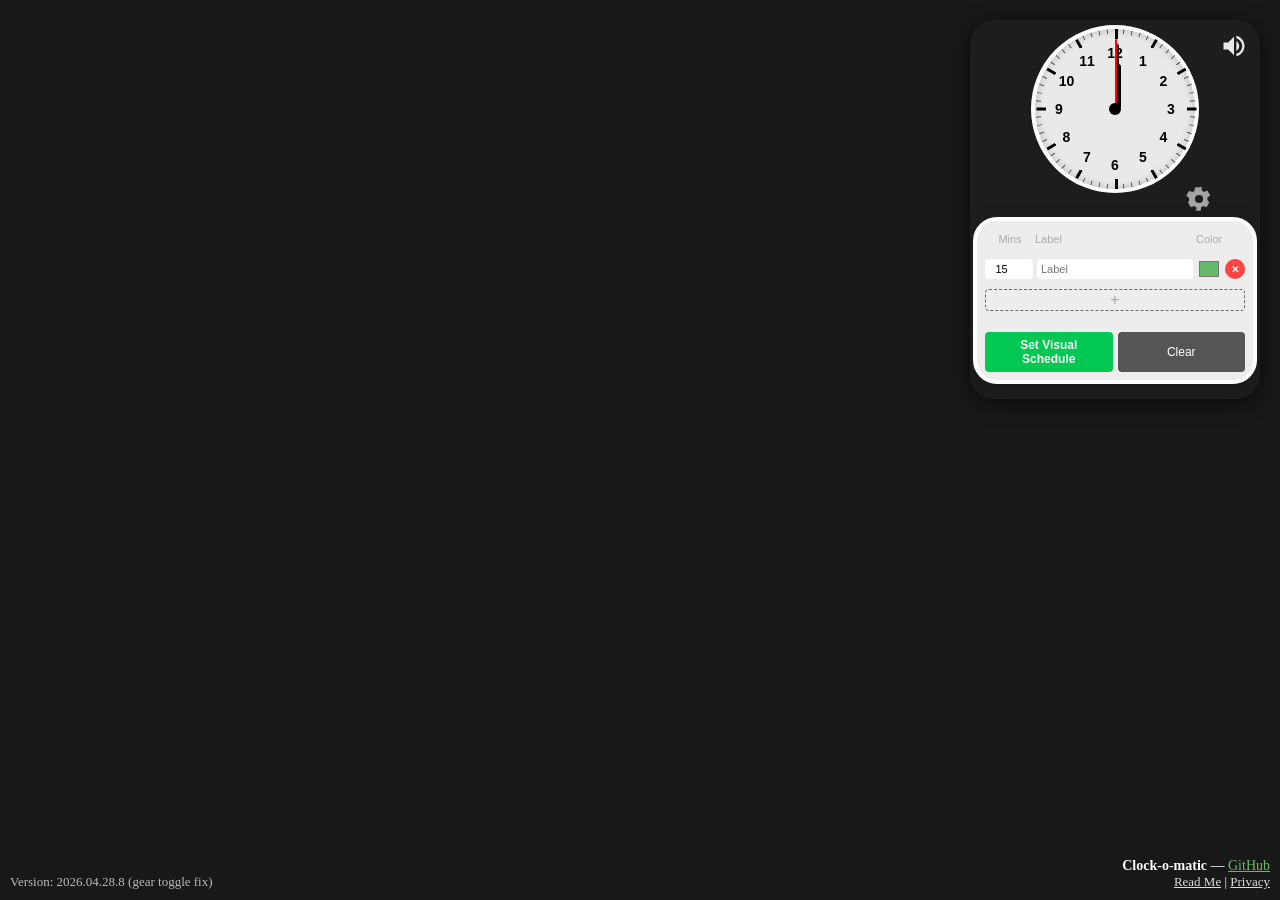
==== index.html @ 9c7783b9 "UI: Make gear icon toggle settings panel both ways (v2026.04.28.8)" ====
<!DOCTYPE html>
<html lang="en">
<head>
  <meta charset="UTF-8">
  <meta name="viewport" content="width=device-width, initial-scale=1.0">
  <title>Clock-o-matic Web</title>
  <link rel="stylesheet" href="styles.css">
  <style>
    body { background: #181818; min-height: 100vh; margin: 0; }
  </style>
</head>
<body>
  <script src="content.js?v=20260428b"></script>
  <noscript>This page requires JavaScript to function.</noscript>
  <div style="position:fixed;bottom:10px;right:10px;color:#fff;font-size:14px;z-index:9999;text-align:right;">
    <b>Clock-o-matic</b> &mdash; <a href="https://github.com/Rob-o-matic/Clock-o-matic" style="color:#66BB6A;">GitHub</a><br>
    <span style="font-size:13px; margin-left:10px;">
      <a href="README.md" style="color:#fff;text-decoration:underline;opacity:0.85;">Read Me</a> |
      <a href="PRIVACY.md" style="color:#fff;text-decoration:underline;opacity:0.85;">Privacy</a>
    </span>
  </div>
  <div id="version-indicator" style="position:fixed;bottom:10px;left:10px;color:#fff;font-size:13px;z-index:9999;text-align:left;opacity:0.7;">
    Version: 2026.04.28.8 (gear toggle fix)
  </div>
</body>
</html>
---- styles.css ----
.clock-wrapper {
  position: relative;
  display: flex;
  justify-content: center;
  align-items: center;
  width: 160px;
  height: 160px;
  margin-bottom: 12px;
}
.clock-face {
  position: relative;
  width: 160px;
  height: 160px;
  /* ...existing code... */
}
#slide-clock-container {
  position: fixed; top: 20px; right: 20px;
  width: 260px;
  height: auto; max-height: 80vh;
  z-index: 2147483647;
  display: flex; flex-direction: column; align-items: center; justify-content: flex-start;
  background: rgba(30, 30, 30, 0.95); backdrop-filter: blur(8px);
  border-radius: 24px; padding: 15px; cursor: move;
  font-family: 'Roboto', Arial, sans-serif; color: white;
  box-shadow: 0 4px 20px rgba(0,0,0,0.6);
  transform-origin: top left;
  overflow-y: auto; overflow-x: hidden;
}

#slide-clock-container::-webkit-scrollbar { width: 0; }

/* --- RESIZE HANDLES --- */
.resize-handle {
  position: absolute;
  z-index: 101;
}
.resize-handle.corner { width: 20px; height: 20px; }
.resize-handle.edge { background: transparent; }
.resize-handle.top { top: 0; left: 20px; right: 20px; height: 5px; cursor: ns-resize; }
.resize-handle.bottom { bottom: 0; left: 20px; right: 20px; height: 5px; cursor: ns-resize; }
.resize-handle.left { left: 0; top: 20px; bottom: 20px; width: 5px; cursor: ew-resize; }
.resize-handle.right { right: 0; top: 20px; bottom: 20px; width: 5px; cursor: ew-resize; }
.resize-handle.top-left { top: 0; left: 0; cursor: nwse-resize; }
.resize-handle.top-right { top: 0; right: 0; cursor: nesw-resize; }
.resize-handle.bottom-left { bottom: 0; left: 0; cursor: nesw-resize; }
.resize-handle.bottom-right { bottom: 0; right: 0; cursor: nwse-resize; }
#slide-clock-container.maximized-mode .resize-handle { display: none; }

/* --- MODES --- */
#slide-clock-container.minimal-mode { width: 190px; overflow: hidden; }
#slide-clock-container.minimal-mode .controls { display: none !important; }

/* Visual indicator for settings panel */
#slide-clock-container .controls {
  background: rgba(255, 255, 255, 0.92);
  border: 4px solid #fff;
  border-radius: 24px;
  box-shadow: 0 4px 20px rgba(0,0,0,0.15);
  margin-top: 10px;
  padding: 12px 8px 8px 8px;
  transition: background 0.2s, border 0.2s;
  outline: none;
}


#slide-clock-container.maximized-mode {
  top: 0 !important;
  left: 0 !important;
  right: 0 !important;
  bottom: 0 !important;
  width: 100vw !important;
  height: 100vh !important;
  max-width: 100vw !important;
  max-height: 100vh !important;
  background: #000000 !important;
  border-radius: 0 !important;
  justify-content: center !important;
  align-items: center !important;
  cursor: default;
  padding: 0;
  overflow: hidden;
}
#slide-clock-container.maximized-mode .clock-face {
  width: 90vw;
  height: 90vw;
  max-width: 90vh;
  max-height: 90vh;
  margin: 0;
  transform: none;
}
#slide-clock-container.maximized-mode .controls { display: none !important; }
#slide-clock-container.maximized-mode #donation-link { display: none; }
#slide-clock-container.maximized-mode #btn-maximize { top: 40px; right: 40px; transform: scale(1.5); }
#slide-clock-container.maximized-mode #case-sound-toggle { bottom: 40px; right: 40px; transform: scale(1.5); }

/* --- ALARM ANIMATION --- */
@keyframes flashRed {
  0% { background-color: rgba(255, 255, 255, 0.9); box-shadow: 0 0 0 0 rgba(255, 0, 0, 0.7); }
  50% { background-color: rgba(255, 200, 200, 1); box-shadow: 0 0 30px 10px rgba(255, 0, 0, 0.8); }
  100% { background-color: rgba(255, 255, 255, 0.9); box-shadow: 0 0 0 0 rgba(255, 0, 0, 0); }
}
.clock-face.alarm-active { animation: flashRed 1s infinite; border-color: red; }

/* --- CLOCK FACE --- */
.clock-face {
  width: 160px; height: 160px; 
  border: 4px solid white; border-radius: 50%; 
  position: relative;
  background: rgba(255, 255, 255, 0.9);
  box-shadow: inset 0 0 10px rgba(0,0,0,0.2);
  margin-bottom: 12px; color: black; font-weight: bold;
  pointer-events: auto; flex-shrink: 0; transition: transform 0.3s;
}
#slide-clock-container.minimal-mode .clock-face { margin-bottom: 0; }

.timer-disk { position: absolute; top: 0; left: 0; right: 0; bottom: 0; border-radius: 50%; background: transparent; z-index: 1; pointer-events: none; }

.hand { 
  position: absolute; 
  bottom: 50%; 
  left: 50%; 
  transform-origin: bottom center; 
  background: black; 
  border-radius: 4px; 
  z-index: 100; 
  pointer-events: none; 
}
.hour-hand { 
  width: 6px; 
  height: 45px; 
  transition: transform 0.5s cubic-bezier(0.4, 0.0, 0.2, 1);
}
.min-hand { 
  width: 4px; 
  height: 65px; 
  transition: transform 0.5s cubic-bezier(0.4, 0.0, 0.2, 1);
}
.second-hand { 
  width: 2px; 
  height: 70px; 
  background: red; 
  transition: transform 0.05s linear;
}
.center-dot { width: 12px; height: 12px; background: black; border-radius: 50%; position: absolute; top: 50%; left: 50%; transform: translate(-50%, -50%); z-index: 101; pointer-events: none; }

/* --- BLOCK LABELS --- */
.block-label {
  position: absolute; transform: translate(-50%, -50%);
  font-size: 9px; font-weight: 700; color: #000;
  text-align: center; line-height: 1; 
  z-index: 10; pointer-events: auto;
  max-width: 50px; white-space: nowrap; overflow: hidden; text-overflow: ellipsis;
  background-color: rgba(255,255,255,0.9); 
  padding: 2px 4px; border-radius: 3px;
  box-shadow: 0 1px 3px rgba(0,0,0,0.3);
  border: 1px solid rgba(0,0,0,0.1);
  cursor: move;
  transition: box-shadow 0.2s;
}
.block-label:hover {
  box-shadow: 0 2px 6px rgba(0,0,0,0.5);
  border-color: #42A5F5;
}

/* --- ICONS (AUTO-HIDE) --- */
#case-sound-toggle, #donation-link, #btn-maximize {
  position: absolute; z-index: 100; cursor: pointer;
  width: 28px; height: 28px; color: white;
  opacity: 0; transition: opacity 0.3s ease-in-out;
}
#settings-gear {
  position: absolute;
  z-index: 120;
  cursor: pointer;
  width: 28px;
  height: 28px;
  color: white;
  opacity: 0.6;
  transition: opacity 0.3s ease-in-out;
  right: -18px;
  bottom: -18px;
}

#slide-clock-container:hover #case-sound-toggle,
#slide-clock-container:hover #donation-link,
#slide-clock-container:hover #btn-maximize {
  opacity: 0.6;
}
#slide-clock-container:hover #settings-gear {
  opacity: 0.8;
}
#case-sound-toggle:hover, #donation-link:hover, #btn-maximize:hover, #settings-gear:hover { opacity: 1 !important; }

#donation-link { top: 12px; left: 12px; }
#btn-maximize  { top: 12px; right: 12px; }
#case-sound-toggle { top: 12px; right: 12px; }
#settings-gear { /* now handled above, remove duplicate */ }

/* --- TICKS & NUMBERS --- */
.tick { position: absolute; left: 50%; top: 0; width: 2px; height: 100%; pointer-events: none; background: linear-gradient(to bottom, black 4%, transparent 4%); }
.tick.minor { width: 1px; background: linear-gradient(to bottom, #555 3%, transparent 3%); }
.tick.major { width: 3px; background: linear-gradient(to bottom, black 6%, transparent 6%); }

.number {
  position: absolute; width: 20px; height: 20px;
  display: flex; justify-content: center; align-items: center;
  font-size: 14px; font-weight: 700; pointer-events: none;
  transform: translate(-50%, -50%); z-index: 5;
}

/* --- INPUTS --- */
.controls { display: flex; flex-direction: column; gap: 8px; width: 100%; }
.row { display: flex; justify-content: space-between; gap: 5px; }
#rows-container { display: flex; flex-direction: column; gap: 4px; width: 100%; }
.block-row { display: flex; gap: 4px; align-items: center; }
.block-row input[type="number"] { width: 40px; padding: 4px; border-radius: 4px; border: none; text-align: center; font-size: 11px; }
.block-row input[type="text"] { flex: 1; padding: 4px; border-radius: 4px; border: none; font-size: 11px; }
.block-row input[type="color"] { width: 24px; height: 24px; border: none; background: none; cursor: pointer; padding: 0;}

button { padding: 6px 10px; border: none; background: #444; color: white; border-radius: 4px; cursor: pointer; font-size: 12px; flex: 1; }
button:hover { background: #666; }
#slide-clock-container button:focus-visible { outline: 2px solid #42A5F5; outline-offset: 2px; }
#btn-set-block { background: #00C853; font-weight: bold; }
#btn-set-block:hover { background: #00E676; }
#btn-clear-block { background: #555; }
.btn-remove { flex: 0 0 20px; height: 20px; background: #ff4444; color: white; border-radius: 50%; font-weight: bold; padding: 0; font-size: 10px; display: flex; align-items: center; justify-content: center; }
.btn-remove:hover { background: #ff0000; }
#btn-add-row { background: transparent; border: 1px dashed #666; color: #aaa; margin-bottom: 5px; font-size: 16px; line-height: 1; padding: 2px; }
#btn-add-row:hover { background: rgba(255,255,255,0.1); color: white; border-color: white; }
#case-sound-toggle:focus-visible, #donation-link:focus-visible, #btn-maximize:focus-visible {
  outline: 2px solid #42A5F5;
  outline-offset: 4px;
}
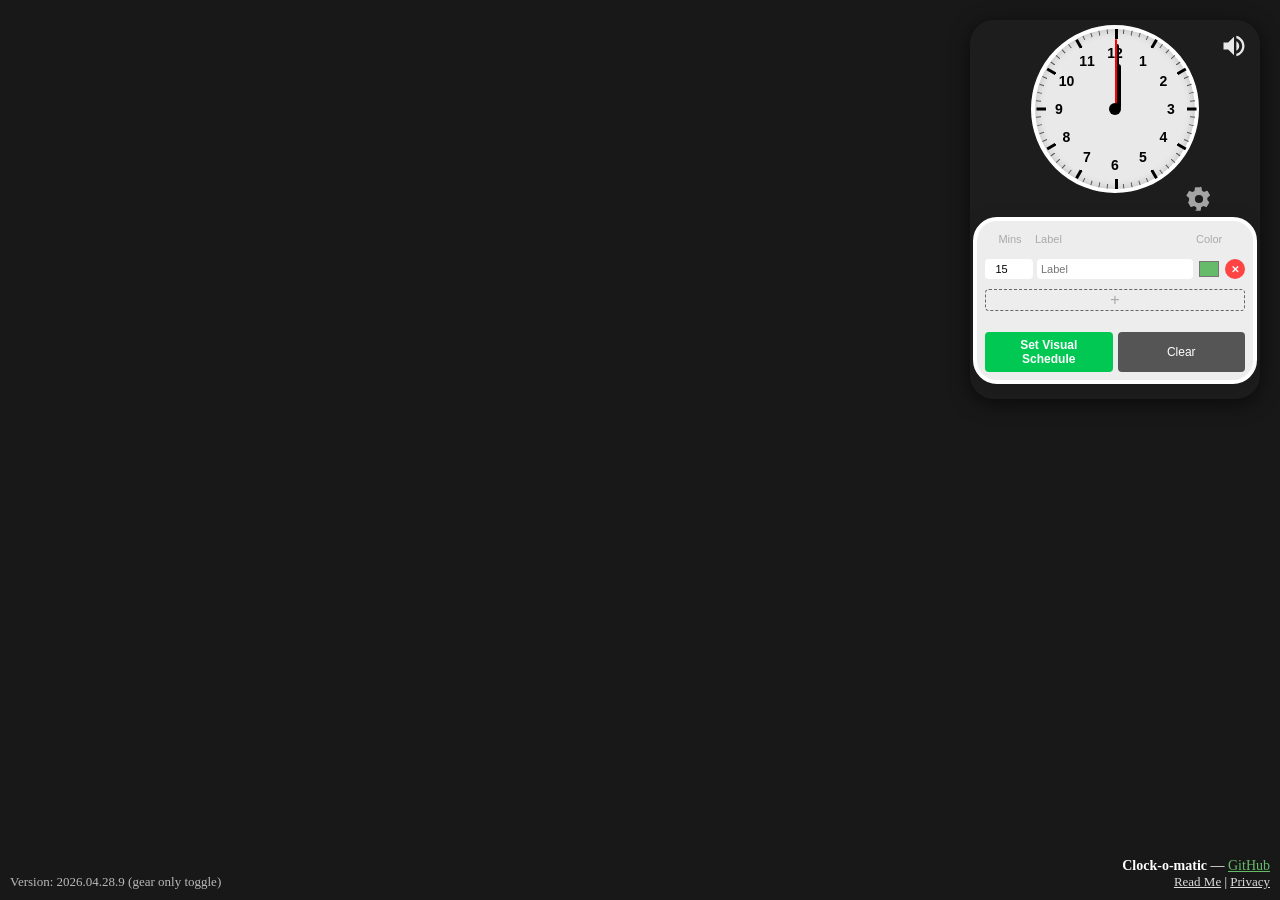
==== commit 14214d4a: "UI: Only gear icon toggles settings panel (v2026.04.28.9)" ====
--- a/index.html
+++ b/index.html
@@ -20,7 +20,7 @@
     </span>
   </div>
   <div id="version-indicator" style="position:fixed;bottom:10px;left:10px;color:#fff;font-size:13px;z-index:9999;text-align:left;opacity:0.7;">
-    Version: 2026.04.28.8 (gear toggle fix)
+    Version: 2026.04.28.9 (gear only toggle)
   </div>
 </body>
 </html>
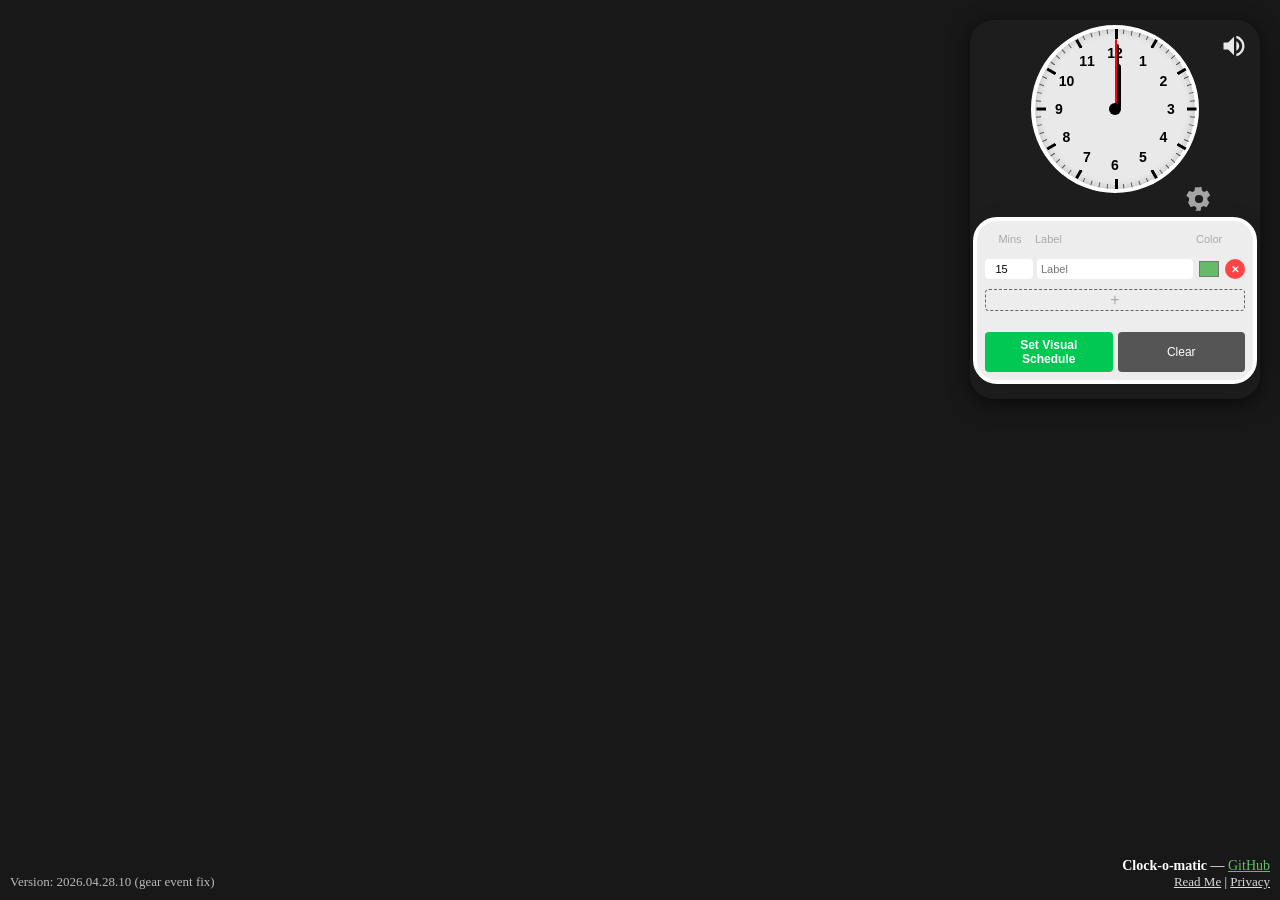
==== commit 88032604: "UI: Robustly attach gear icon event handler after DOM ready (v2026.04.28.10)" ====
--- a/index.html
+++ b/index.html
@@ -20,7 +20,7 @@
     </span>
   </div>
   <div id="version-indicator" style="position:fixed;bottom:10px;left:10px;color:#fff;font-size:13px;z-index:9999;text-align:left;opacity:0.7;">
-    Version: 2026.04.28.9 (gear only toggle)
+    Version: 2026.04.28.10 (gear event fix)
   </div>
 </body>
 </html>
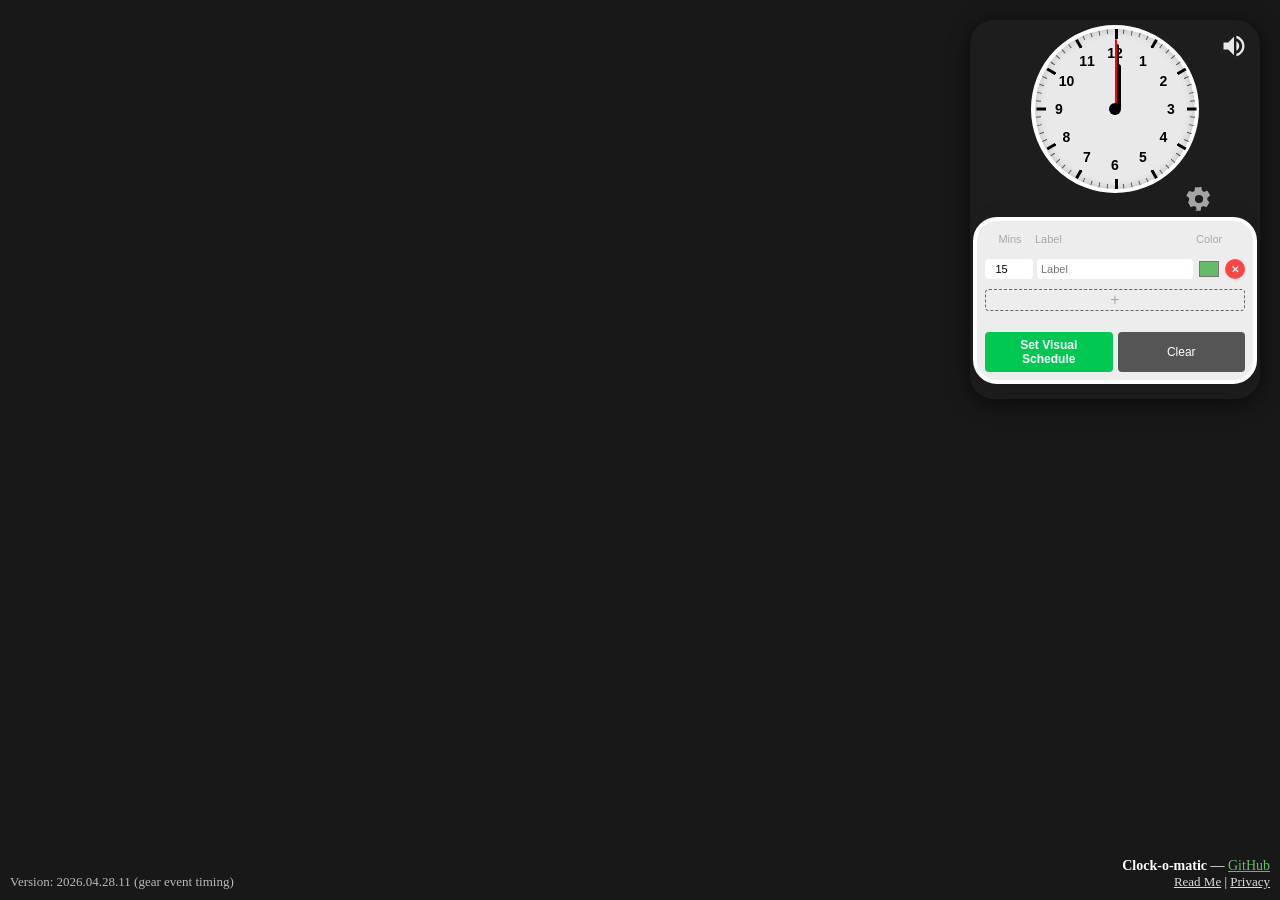
==== commit 4581dc30: "UI: Attach gear icon event handler immediately after HTML insertion (v2026.04.28.11)" ====
--- a/index.html
+++ b/index.html
@@ -20,7 +20,7 @@
     </span>
   </div>
   <div id="version-indicator" style="position:fixed;bottom:10px;left:10px;color:#fff;font-size:13px;z-index:9999;text-align:left;opacity:0.7;">
-    Version: 2026.04.28.10 (gear event fix)
+    Version: 2026.04.28.11 (gear event timing)
   </div>
 </body>
 </html>
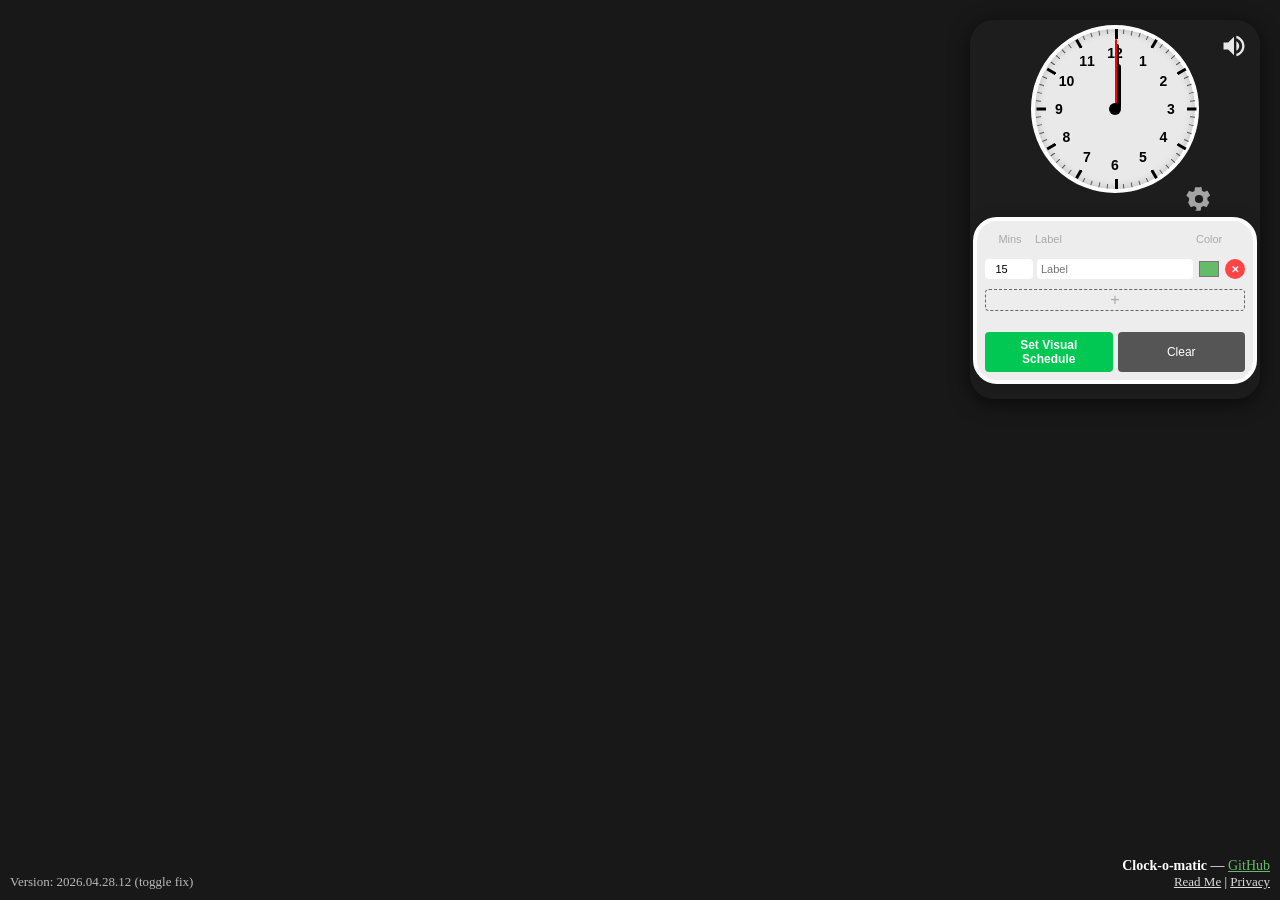
==== commit b6156191: "Fix: Properly toggle minimal-mode class for settings panel (v2026.04.28.12)" ====
--- a/index.html
+++ b/index.html
@@ -20,7 +20,7 @@
     </span>
   </div>
   <div id="version-indicator" style="position:fixed;bottom:10px;left:10px;color:#fff;font-size:13px;z-index:9999;text-align:left;opacity:0.7;">
-    Version: 2026.04.28.11 (gear event timing)
+    Version: 2026.04.28.12 (toggle fix)
   </div>
 </body>
 </html>
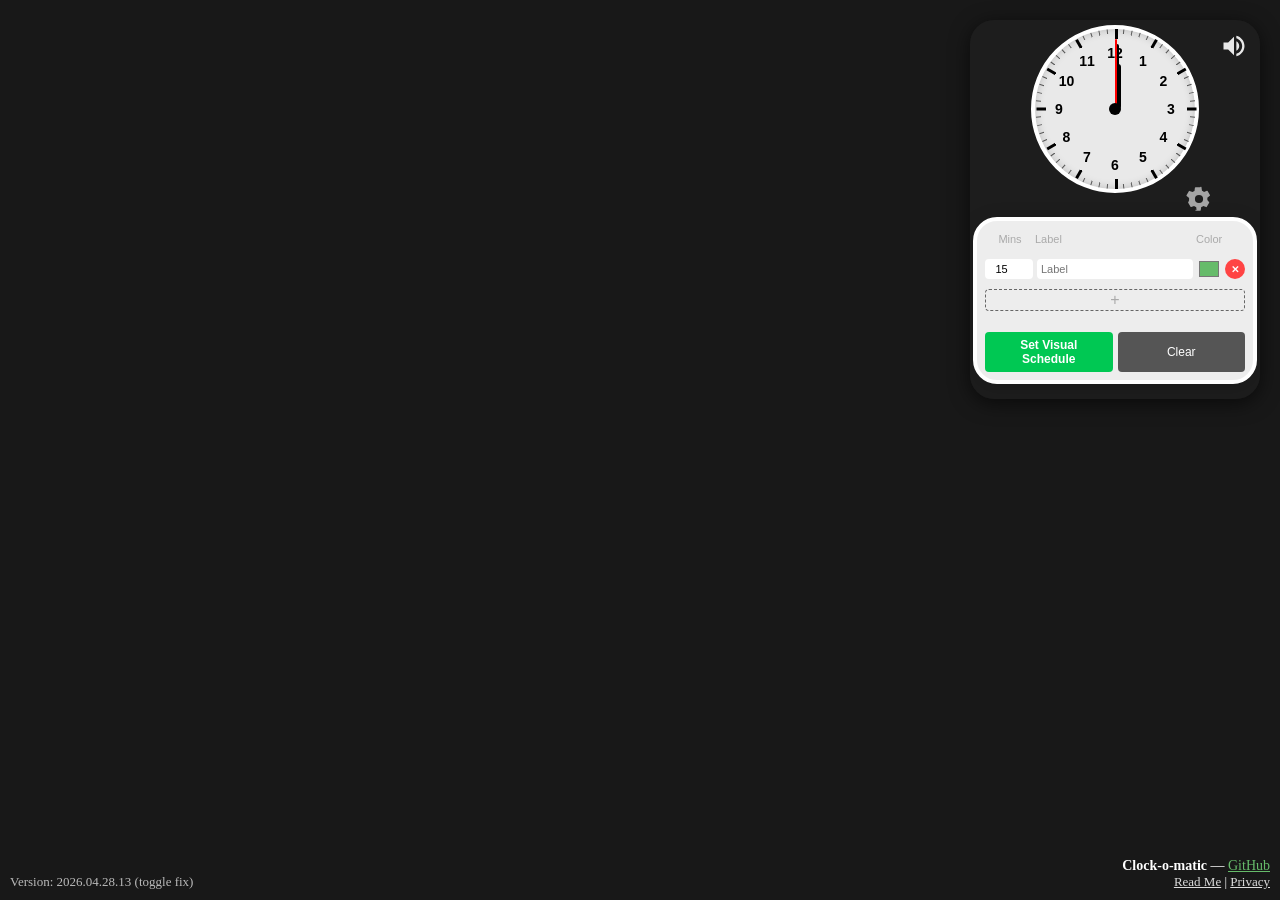
==== commit 98d5cd4f: "Debug: Add detailed logs for gear toggle and settings panel state" ====
--- a/index.html
+++ b/index.html
@@ -20,7 +20,7 @@
     </span>
   </div>
   <div id="version-indicator" style="position:fixed;bottom:10px;left:10px;color:#fff;font-size:13px;z-index:9999;text-align:left;opacity:0.7;">
-    Version: 2026.04.28.12 (toggle fix)
+    Version: 2026.04.28.13 (toggle fix)
   </div>
 </body>
 </html>
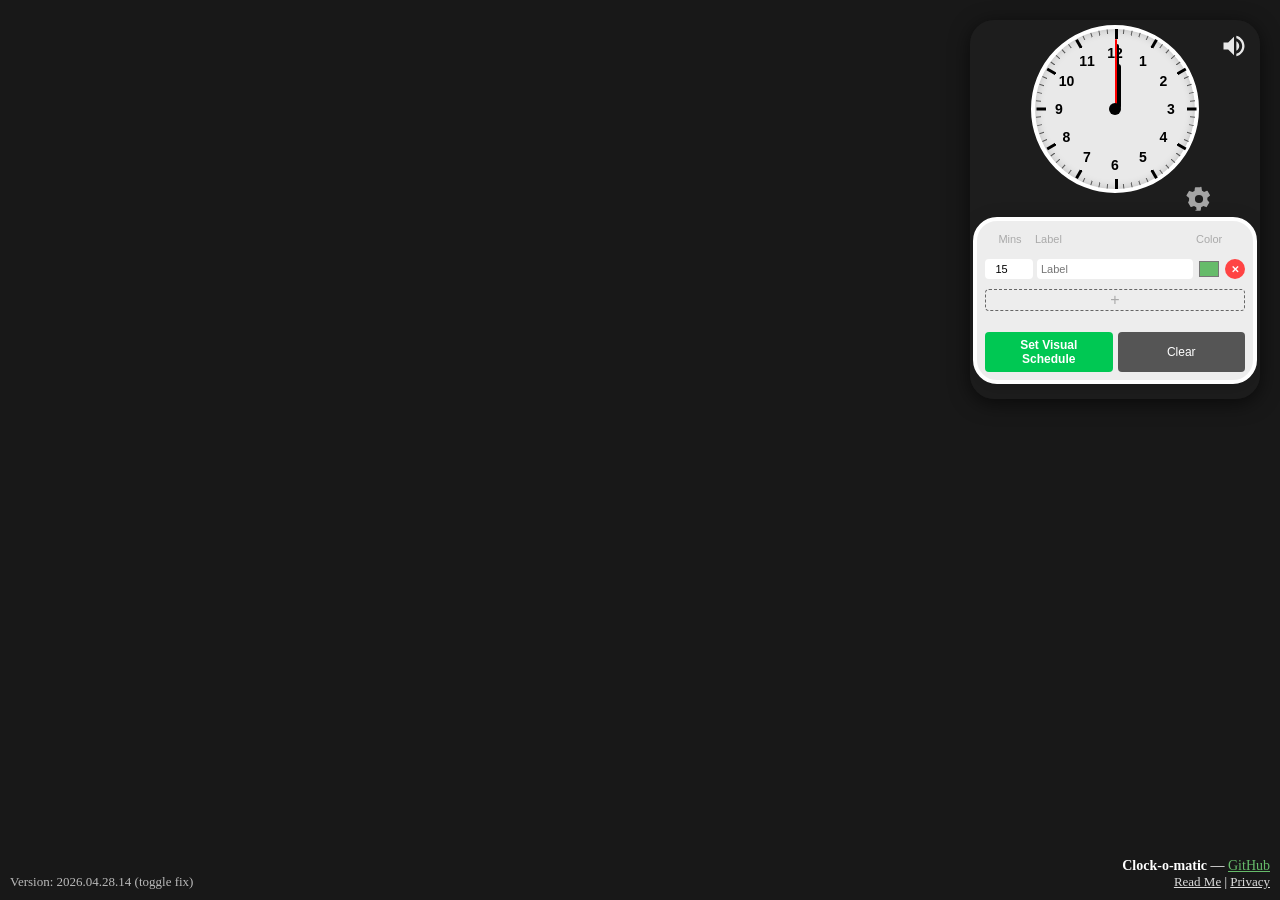
==== commit 86cab979: "Fix: Only gear icon toggles settings panel (removed clock face toggle)" ====
--- a/index.html
+++ b/index.html
@@ -20,7 +20,7 @@
     </span>
   </div>
   <div id="version-indicator" style="position:fixed;bottom:10px;left:10px;color:#fff;font-size:13px;z-index:9999;text-align:left;opacity:0.7;">
-    Version: 2026.04.28.13 (toggle fix)
+    Version: 2026.04.28.14 (toggle fix)
   </div>
 </body>
 </html>
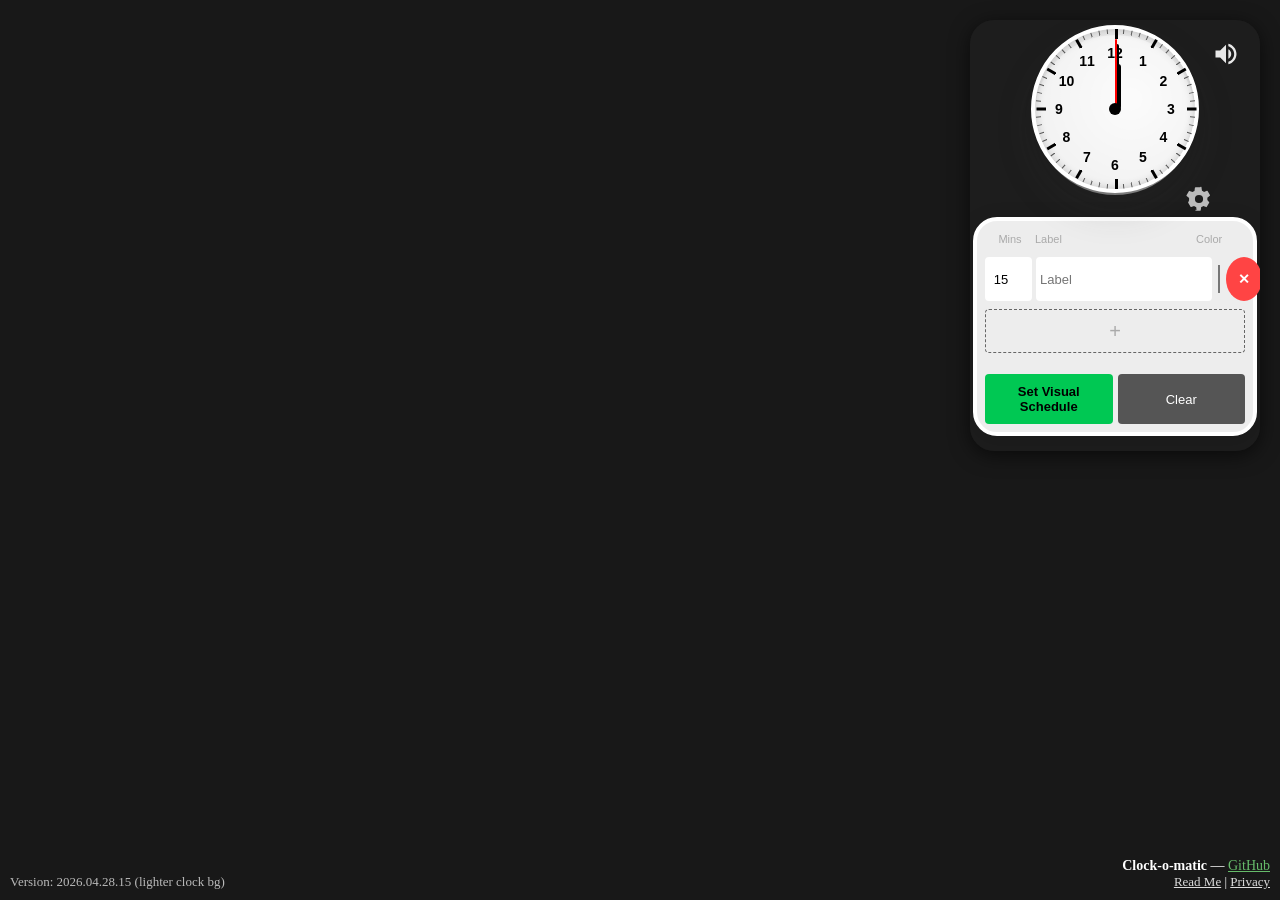
==== commit 9398dffe: "Fix: touchscreen support and UX improvements for classroom use - Replace all mousedown/mousemove/mou" ====
--- a/index.html
+++ b/index.html
@@ -20,7 +20,7 @@
     </span>
   </div>
   <div id="version-indicator" style="position:fixed;bottom:10px;left:10px;color:#fff;font-size:13px;z-index:9999;text-align:left;opacity:0.7;">
-    Version: 2026.04.28.14 (toggle fix)
+    Version: 2026.04.28.15 (lighter clock bg)
   </div>
 </body>
 </html>
--- a/styles.css
+++ b/styles.css
@@ -6,6 +6,10 @@
   width: 160px;
   height: 160px;
   margin-bottom: 12px;
+  background: radial-gradient(circle at 60% 40%, rgba(255,255,255,0.85) 0%, rgba(240,240,240,0.45) 70%, rgba(220,220,220,0.18) 100%);
+  box-shadow: 0 12px 40px 0 rgba(60,60,60,0.18), 0 2px 12px 0 rgba(0,0,0,0.12);
+  border-radius: 50%;
+  transition: background 0.3s, box-shadow 0.3s;
 }
 .clock-face {
   position: relative;
@@ -25,6 +29,7 @@
   box-shadow: 0 4px 20px rgba(0,0,0,0.6);
   transform-origin: top left;
   overflow-y: auto; overflow-x: hidden;
+  touch-action: none;
 }
 
 #slide-clock-container::-webkit-scrollbar { width: 0; }
@@ -165,31 +170,60 @@
 /* --- ICONS (AUTO-HIDE) --- */
 #case-sound-toggle, #donation-link, #btn-maximize {
   position: absolute; z-index: 100; cursor: pointer;
-  width: 28px; height: 28px; color: white;
+  /* Expanded tap target via padding; visual size stays 28x28 via box-sizing */
+  width: 44px; height: 44px; color: white;
+  display: flex; align-items: center; justify-content: center;
   opacity: 0; transition: opacity 0.3s ease-in-out;
+}
+#case-sound-toggle svg, #donation-link svg, #btn-maximize svg {
+  width: 28px; height: 28px; flex-shrink: 0; pointer-events: none;
 }
 #settings-gear {
   position: absolute;
   z-index: 120;
   cursor: pointer;
-  width: 28px;
-  height: 28px;
+  /* Expanded tap target; visual SVG stays 28x28 */
+  width: 44px;
+  height: 44px;
+  display: flex;
+  align-items: center;
+  justify-content: center;
   color: white;
-  opacity: 0.6;
+  opacity: 0.7;
   transition: opacity 0.3s ease-in-out;
-  right: -18px;
-  bottom: -18px;
-}
-
+  /* Shift anchor so the visual icon still sits at bottom-right of clock-wrapper */
+  right: -26px;
+  bottom: -26px;
+}
+#settings-gear svg {
+  width: 28px; height: 28px; flex-shrink: 0; pointer-events: none;
+}
+
+/* On hover (mouse) reveal auto-hide icons */
 #slide-clock-container:hover #case-sound-toggle,
 #slide-clock-container:hover #donation-link,
 #slide-clock-container:hover #btn-maximize {
   opacity: 0.6;
 }
 #slide-clock-container:hover #settings-gear {
-  opacity: 0.8;
+  opacity: 0.85;
 }
 #case-sound-toggle:hover, #donation-link:hover, #btn-maximize:hover, #settings-gear:hover { opacity: 1 !important; }
+
+/* On touchscreen there is no hover: keep sound toggle always faintly visible */
+@media (hover: none) {
+  #case-sound-toggle {
+    opacity: 0.6;
+  }
+}
+
+/* Focus states also reveal the icon (keyboard navigation) */
+#case-sound-toggle:focus-within,
+#donation-link:focus-within,
+#btn-maximize:focus-within,
+#settings-gear:focus-within {
+  opacity: 1;
+}
 
 #donation-link { top: 12px; left: 12px; }
 #btn-maximize  { top: 12px; right: 12px; }
@@ -213,21 +247,24 @@
 .row { display: flex; justify-content: space-between; gap: 5px; }
 #rows-container { display: flex; flex-direction: column; gap: 4px; width: 100%; }
 .block-row { display: flex; gap: 4px; align-items: center; }
-.block-row input[type="number"] { width: 40px; padding: 4px; border-radius: 4px; border: none; text-align: center; font-size: 11px; }
-.block-row input[type="text"] { flex: 1; padding: 4px; border-radius: 4px; border: none; font-size: 11px; }
-.block-row input[type="color"] { width: 24px; height: 24px; border: none; background: none; cursor: pointer; padding: 0;}
-
-button { padding: 6px 10px; border: none; background: #444; color: white; border-radius: 4px; cursor: pointer; font-size: 12px; flex: 1; }
+.block-row input[type="number"] { width: 44px; min-height: 36px; padding: 4px; border-radius: 4px; border: none; text-align: center; font-size: 13px; }
+.block-row input[type="text"] { flex: 1; min-height: 36px; padding: 4px; border-radius: 4px; border: none; font-size: 13px; }
+.block-row input[type="color"] { width: 36px; height: 36px; border: none; background: none; cursor: pointer; padding: 0; border-radius: 4px; }
+
+button { padding: 10px 10px; min-height: 44px; border: none; background: #444; color: white; border-radius: 4px; cursor: pointer; font-size: 13px; flex: 1; }
 button:hover { background: #666; }
 #slide-clock-container button:focus-visible { outline: 2px solid #42A5F5; outline-offset: 2px; }
-#btn-set-block { background: #00C853; font-weight: bold; }
-#btn-set-block:hover { background: #00E676; }
+/* #00C853 gives only 2.24:1 contrast with white text — use black text instead (9.39:1) */
+#btn-set-block { background: #00C853; color: #000; font-weight: bold; }
+#btn-set-block:hover { background: #00E676; color: #000; }
 #btn-clear-block { background: #555; }
-.btn-remove { flex: 0 0 20px; height: 20px; background: #ff4444; color: white; border-radius: 50%; font-weight: bold; padding: 0; font-size: 10px; display: flex; align-items: center; justify-content: center; }
+.btn-remove { flex: 0 0 36px; height: 36px; background: #ff4444; color: white; border-radius: 50%; font-weight: bold; padding: 0; font-size: 14px; display: flex; align-items: center; justify-content: center; }
 .btn-remove:hover { background: #ff0000; }
-#btn-add-row { background: transparent; border: 1px dashed #666; color: #aaa; margin-bottom: 5px; font-size: 16px; line-height: 1; padding: 2px; }
+#btn-add-row { background: transparent; border: 1px dashed #666; color: #aaa; margin-bottom: 5px; font-size: 20px; line-height: 1; min-height: 44px; padding: 4px; }
 #btn-add-row:hover { background: rgba(255,255,255,0.1); color: white; border-color: white; }
-#case-sound-toggle:focus-visible, #donation-link:focus-visible, #btn-maximize:focus-visible {
+#case-sound-toggle:focus-visible, #donation-link:focus-visible, #btn-maximize:focus-visible,
+#settings-gear:focus-visible {
   outline: 2px solid #42A5F5;
   outline-offset: 4px;
+  opacity: 1;
 }
